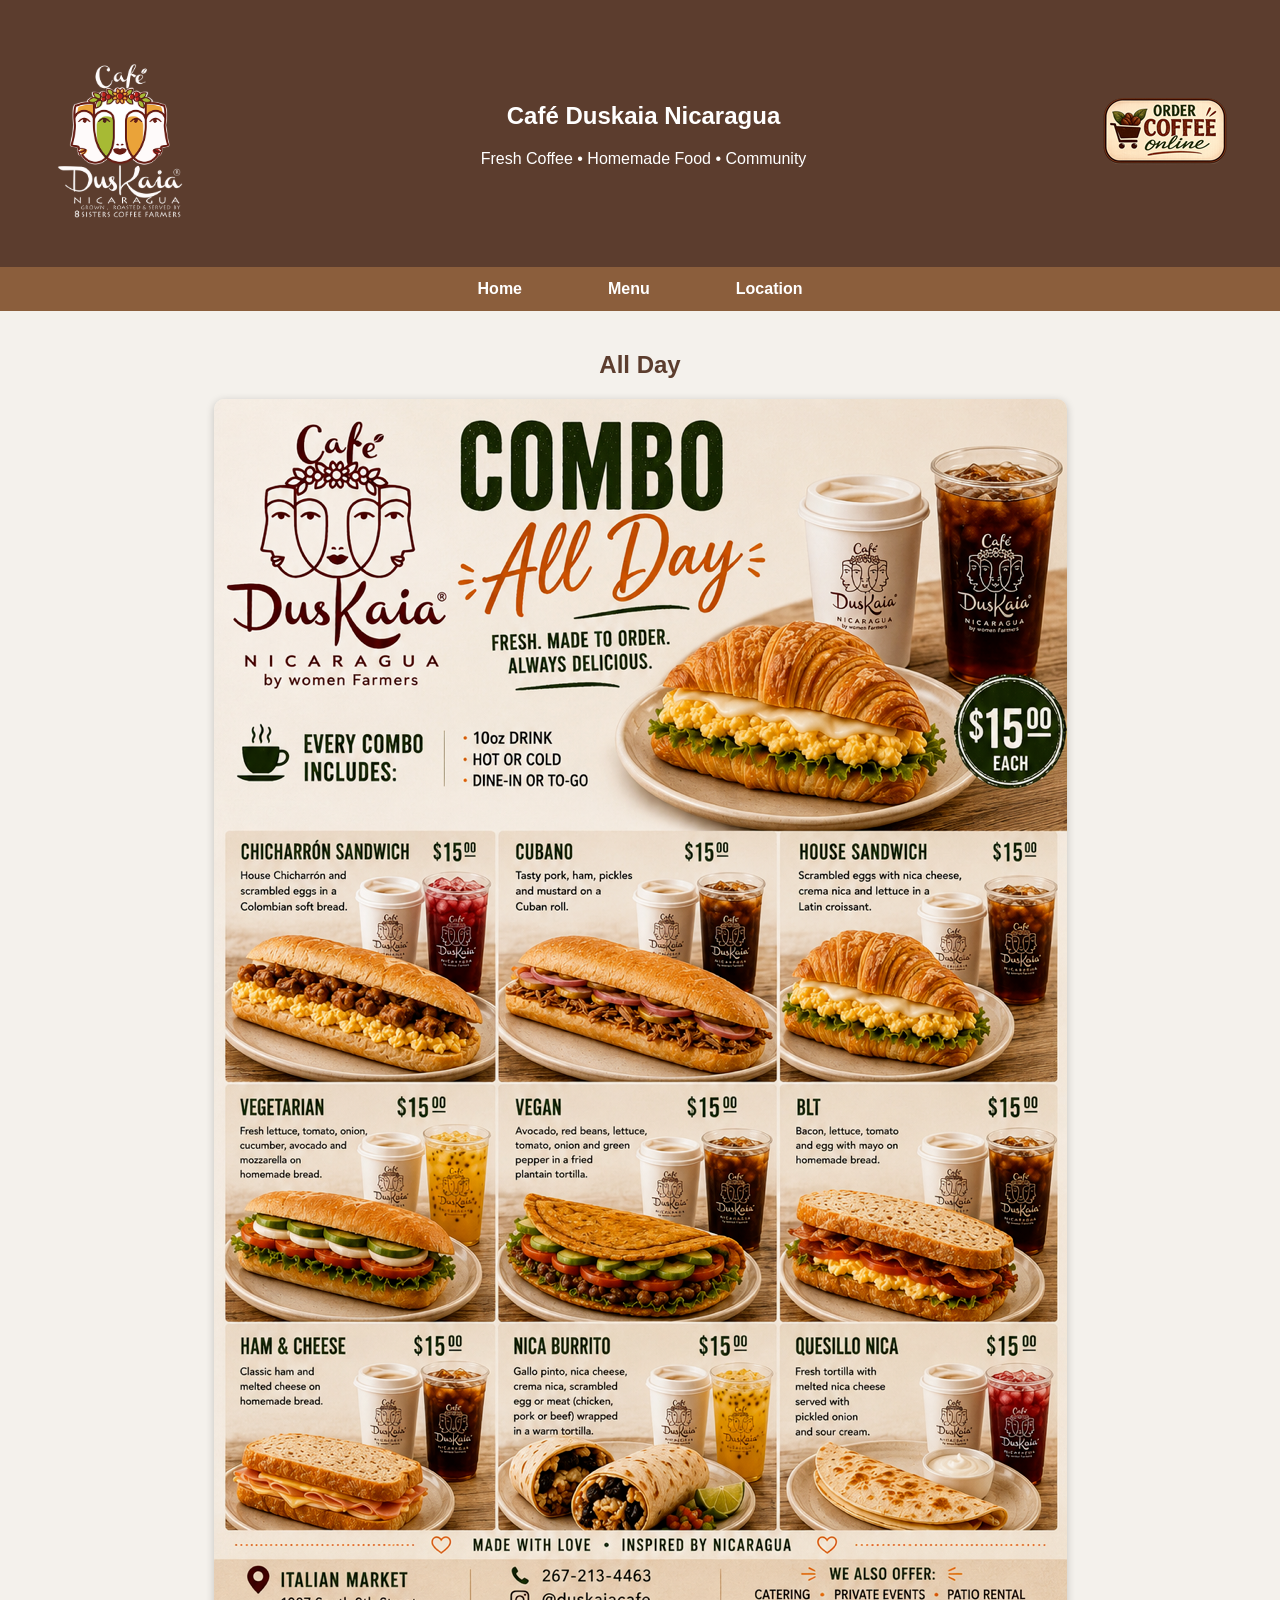
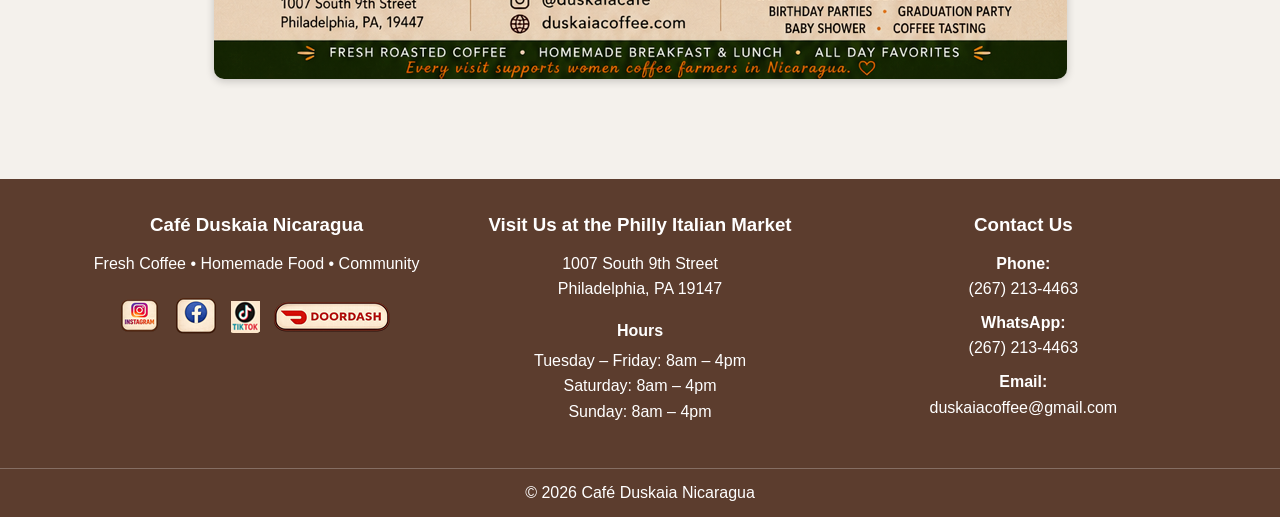
==== allday.html @ 3fafeb66 "Update allday.html" ====
<!DOCTYPE html>
<html lang="en">
<head>
  <head>
  <meta charset="UTF-8">
  <meta name="viewport" content="width=device-width, initial-scale=1.0">

  <meta name="google-site-verification" content="4JELVbCpidSkYDJhZJKJHk44YbaW57GUZ6Q9KG6nmcw" />

  <title>Combo All Day Meals | Café Duskaia Nicaragua | Philadelphia</title>
  <meta name="description"
        content="Explore the combo all day meals served at Café Duskaia Nicaragua in Philadelphia's historic Italian Market.">

  <link rel="stylesheet" href="style.css">
</head>
</head>

<body>

  <header>
     <img src="logo.png" alt="Duskaia" class="logo">

    <div class="header-text">
       <h2>Café Duskaia Nicaragua</h2>
       <p>Fresh Coffee • Homemade Food • Community</p>
    </div>
    
     <a href="https://duskaiacoffee.com/"
     target="_blank"
     rel="noopener noreferrer">

     <img src="orderbeans.png" alt="Order Beans" class="social-icon">
     </a>
  </header>

  <nav class="navbar">
     <div class="nav-left">
       <a href="index.html">Home</a>
     </div>

     <div class="nav-center">
       <div class="dropdown">

         <button class="dropbtn">
           Menu 
         </button>

         <div class="dropdown-content">
           <a href="DrinkMenu.html">Drinks</a>
           <a href="DrinkSpecials.html">Summer Drinks</a>
           <a href="breakfast.html">Breakfast & Lunch</a>
           <a href="lunch.html">Fusion</a>
           <a href="allday.html">All Day Meals</a>
           <a href="specials.html">Food Specials</a>
         </div>
       </div>
     </div>
     <div class="nav-right">
       <a href="location.html">Location</a>
     </div>
   </nav>

<main>

  <section>
    <h2>All Day</h2>

    <div class="menu-image">
        <img src="All_Day.png" alt=" All Day Menu">
    </div>

  </section>
</main>

 <footer class="site-footer">
  <div class="footer-container">
<div class="footer-column footer-about">
  <h3>Café Duskaia Nicaragua</h3>
  <p>Fresh Coffee • Homemade Food • Community</p>

  <div class="social-links">
    <a href="https://www.instagram.com/duskaiacafe"
       target="_blank"
       rel="noopener noreferrer">
      <img src="instagram.png" alt="Instagram" class="social-icon">
    </a>

    <a href="https://www.facebook.com/people/Caf%C3%A9-Duskaia-Nicaragua/100090121101163/"
       target="_blank"
       rel="noopener noreferrer">
      <img src="facebook.png" alt="Facebook" class="social-icon">
    </a>

    <a href="https://www.tiktok.com/@cafeduskaianicaragua"
       target="_blank"
       rel="noopener noreferrer">
      <img src="tiktok.png" alt="TikTok" class="social-icon">
    </a>

    <a href="https://www.doordash.com/store/caf%C3%A9-duskaia-nicaragua-philadelphia-39633353/91734346/"
       target="_blank"
       rel="noopener noreferrer">
      <img src="doordash.png" alt="DoorDash" class="social-icon">
    </a>
  </div>
</div>


<div class="footer-column">
  <h3>Visit Us at the Philly Italian Market</h3>

  <p>
    <a href="https://www.google.com/maps/search/?api=1&query=1007+S+9th+St,+Philadelphia,+PA+19147"
       target="_blank"
       rel="noopener noreferrer">
      1007 South 9th Street<br>
      Philadelphia, PA 19147
    </a>
  </p>

  <h4>Hours</h4>

  <p>
    Tuesday – Friday: 8am – 4pm<br>
    Saturday: 8am – 4pm<br>
    Sunday: 8am – 4pm
  </p>
</div>

<div class="footer-column">
  <h3>Contact Us</h3>

  <p>
    <strong>Phone:</strong><br>
    <a href="tel:+12672134463">
      (267) 213-4463
    </a>
  </p>

  <p>
    <strong>WhatsApp:</strong><br>
    <a href="https://wa.me/12672134463"
       target="_blank"
       rel="noopener noreferrer">
      (267) 213-4463
    </a>
  </p>

  <p>
    <strong>Email:</strong><br>
    <a href="mailto:duskaiacoffee@gmail.com">
      duskaiacoffee@gmail.com
    </a>
  </p>
</div>
  </div>
  <div class="footer-bottom">
    <p>© 2026 Café Duskaia Nicaragua</p>
  </div>
</footer>

</body>
</html>
---- style.css ----
/* General Page Styling */

body {
  font-family: Arial, sans-serif;
  margin: 0;
  background-color: #f4f1ec;
  color: #333;
}

/* Header */

header {
  background-color: #5c3d2e;
  color: white;

  display: flex;
  align-items: center;
  justify-content: space-between;

  padding: 20px 40px;
}

/* Logo images */

.logo {
  width: 160px;
  height: auto;
}

/* order beans button */

.orderbeans-icon {
    transition: transform 0.3s ease, opacity 0.3s ease;
}

.orderbeans-icon:hover {
    transform: scale(1.1);
    opacity: 0.9;
}

/* social media icons */

.social-icon {
    transition: transform 0.3s ease, opacity 0.3s ease;
}

.social-icon:hover {
    transform: scale(1.1);
    opacity: 0.9;
}

/* Center text */

.header-text {
  text-align: center;
  flex-grow: 1;
}


/* Navigation */
.navbar {
    background-color: #8b5e3c;
    display: flex;
    justify-content: center;
    align-items: center;
    gap: 80px;          /* Controls spacing between Home, Menu, and Location */
    padding: 12px;
}

.nav-left,
.nav-center,
.nav-right {
    flex: 0;
    text-align: center;
}

.navbar a,
.dropbtn {
  color: white;
  text-decoration: none;
  font-weight: bold;
  background: none;
  border: none;
  font-size: 16px;
  cursor: pointer;
}

.navbar a:hover,
.dropbtn:hover {
  color: #ffd9b3;
}


/* Dropdown */

.dropdown {
  display: inline-block;
  position: relative;
}

.dropdown-content {
  display: none;
  position: absolute;
  background: white;
  min-width: 220px;
  box-shadow: 0 4px 10px rgba(0,0,0,.2);
  border-radius: 6px;
  left: 50%;
  transform: translateX(-50%);
  z-index: 1000;
}

.dropdown-content a {
  color: #5c3d2e;
  display: block;
  padding: 12px 16px;
  text-align: left;
  text-decoration: none;
}

.dropdown-content a:hover {
  background: #f4f1ec;
}

.dropdown:hover .dropdown-content {
  display: block;
}


/* Main Content */

main {
  padding: 20px;
}

/* Hero Image */

.hero img {
  width: 100%;
  max-width: 900px;
  display: block;
  margin: auto;
  border-radius: 10px;
}

/* Sections */

section {
  margin-bottom: 40px;
}

/* Menu Lists */

.menu-list {
  list-style-type: square;
  padding-left: 20px;
}

.menu-list li {
  margin-bottom: 10px;
  font-size: 18px;
}

/* Two Column Menu Layout */

.menu-columns {
  display: flex;
  justify-content: space-between;
  gap: 40px;
  margin-top: 20px;
}

.menu-column {
  flex: 1;
  background-color: #fff;
  padding: 20px;
  border-radius: 10px;
  box-shadow: 0 2px 6px rgba(0,0,0,0.1);
}

.menu-column h3 {
  text-align: center;
  color: #5c3d2e;
}

section p {
  text-align: center;
}

.our-story p {
  text-align: left;
}

/* Tables */

table {
  width: 60%;
  border-collapse: collapse;
  margin-left: auto;
  margin-right: auto;
  margin-top: 20px;
}

table, th, td {
  border: 1px solid #333;
}

th, td {
  padding: 10px;
  text-align: center;
}

/* Video and Map */
iframe {
  display: block;
  width: 100%;
  max-width: 600px;
  aspect-ratio: 16 / 9;
  height: auto;
  border: 0;
  margin: 20px auto 0;
}

/* Footer */
.site-footer {
background-color: #5c3d2e;
color: white;
margin-top: 40px;
}

.footer-container {
max-width: 1100px;
margin: 0 auto;
padding: 35px 30px;
display: flex;
justify-content: space-between;
gap: 50px;
}

.footer-column {
flex: 1;
text-align: center;
}

.footer-column h3 {
color: white;
margin-top: 0;
margin-bottom: 15px;
}

.footer-column h4 {
color: white;
margin-top: 20px;
margin-bottom: 8px;
}

.footer-column p {
margin: 8px 0;
line-height: 1.6;
}

.footer-column a {
color: white;
text-decoration: none;
}

.footer-column a:hover {
color: #ffd9b3;
}

/* Social Media Links */

.social-links {
display: flex;
justify-content: center;
align-items: center;
gap: 12px;
margin-top: 20px;
}

.social-icon {
transition: transform 0.3s ease, opacity 0.3s ease;
}

.social-icon:hover {
transform: scale(1.1);
opacity: 0.9;
}

/* Copyright */

.footer-bottom {
border-top: 1px solid rgba(255, 255, 255, 0.25);
text-align: center;
padding: 15px 20px;
}

.footer-bottom p {
margin: 0;
}


section h2,h3 {
  text-align: center;
  color:#5c3d2e;
  margin-bottom:20px;
}

/* Breakfast Menu Image */

.menu-image {
  text-align: center;
}

.menu-image img {
  width: 100%;
  max-width: 853px;   /* Original image width */
  height: auto;       /* Keeps proportions */
  display: block;
  margin: 0 auto;
  border-radius: 10px;
  box-shadow: 0 2px 8px rgba(0,0,0,0.2);
}


/* Mobile Responsive Design */

@media (max-width: 768px) {

  /* Stack menu columns vertically */
  .menu-columns {
    flex-direction: column;
  }

  /* Header layout for phones */
  header {
    flex-direction: column;
    text-align: center;
    padding: 20px;
  }

  /* Smaller logos on mobile */
  .logo {
    width: 90px;
    margin-bottom: 5px;
  }

  /* Navigation links stack nicely */
 .navbar {
    flex-direction: column;
    gap: 15px;
}

.nav-left,
.nav-center,
.nav-right {
    text-align: center;
    width: 100%;
}

.dropdown-content {
    position: static;
    transform: none;
    width: 100%;
}

  /* Slightly smaller menu text */
  .menu-list li {
    font-size: 16px;
  }

  /* Mobile Footer */
  .footer-container {
     flex-direction: column;
     gap: 30px;
     padding: 30px 20px;
   }

   .footer-column {
      width: 100%;
   }
}
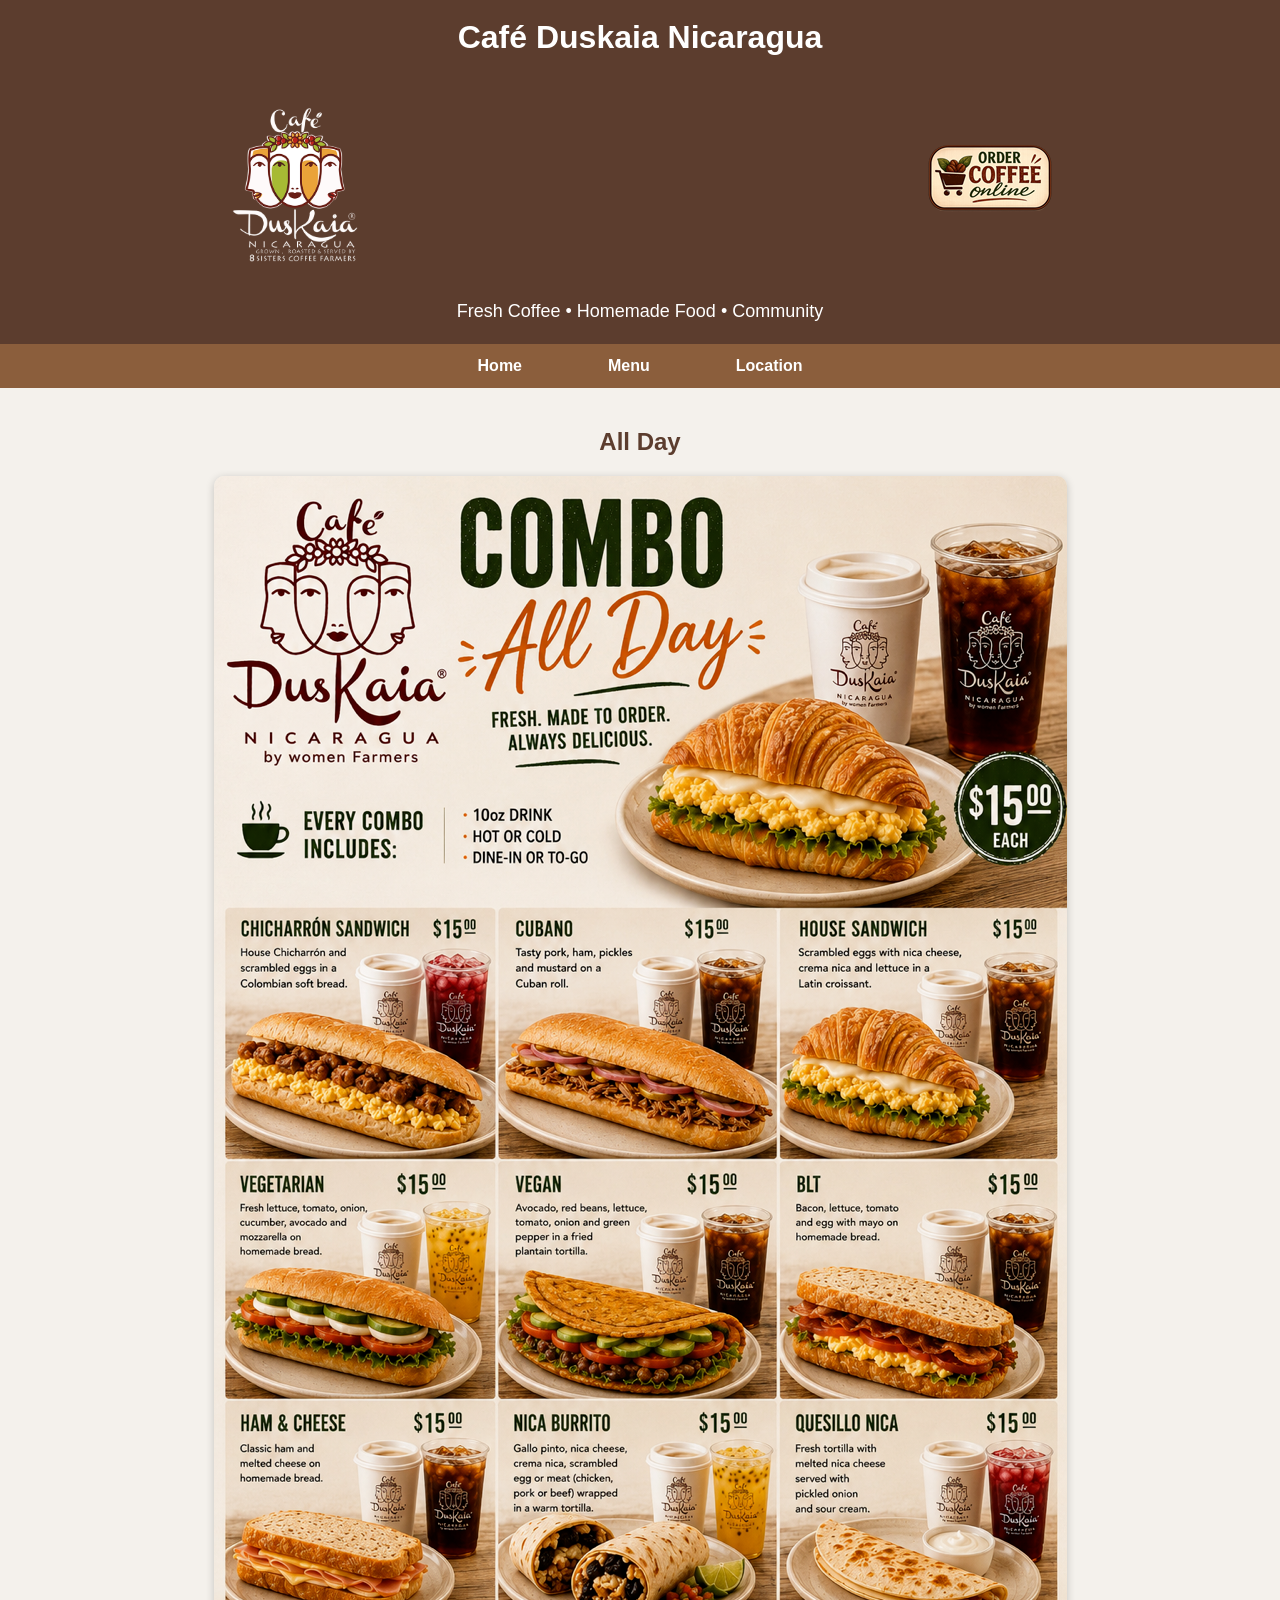
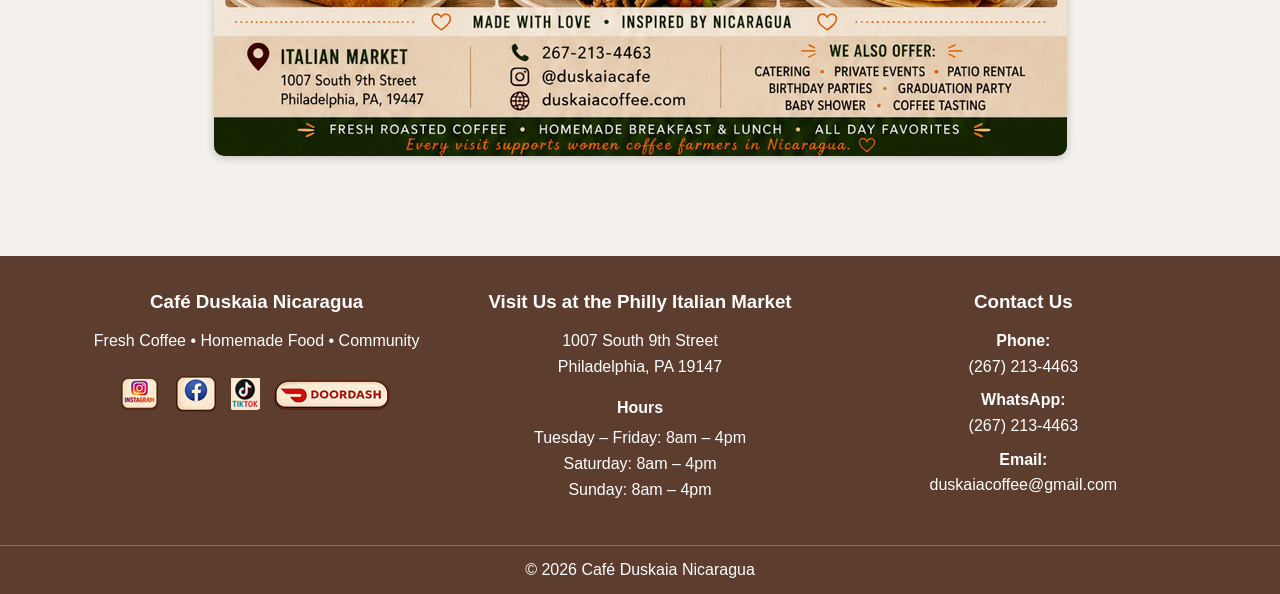
==== commit 2bfb6d81: "Update allday.html" ====
--- a/allday.html
+++ b/allday.html
@@ -17,21 +17,30 @@
 
 <body>
 
-  <header>
-     <img src="logo.png" alt="Duskaia" class="logo">
+<header class="site-header">
 
-    <div class="header-text">
-       <h2>Café Duskaia Nicaragua</h2>
-       <p>Fresh Coffee • Homemade Food • Community</p>
-    </div>
-    
-     <a href="https://duskaiacoffee.com/"
-     target="_blank"
-     rel="noopener noreferrer">
+  <!-- Line 1: Café name -->
+  <div class="header-title">
+    <h1>Café Duskaia Nicaragua</h1>
+  </div>
 
-     <img src="orderbeans.png" alt="Order Beans" class="social-icon">
-     </a>
-  </header>
+  <!-- Line 2: Logo left / Order Beans right -->
+  <div class="header-middle">
+    <img src="logo.png" alt="Duskaia" class="logo">
+
+    <a href="https://duskaiacoffee.com/"
+       target="_blank"
+       rel="noopener noreferrer">
+      <img src="orderbeans.png" alt="Order Beans" class="orderbeans-icon">
+    </a>
+  </div>
+
+  <!-- Line 3: Tagline -->
+  <div class="header-tagline">
+    <p>Fresh Coffee • Homemade Food • Community</p>
+  </div>
+
+</header>
 
   <nav class="navbar">
      <div class="nav-left">
--- a/style.css
+++ b/style.css
@@ -9,52 +9,84 @@
 
 /* Header */
 
-header {
+/* =========================================
+   HEADER
+   ========================================= */
+
+.site-header {
   background-color: #5c3d2e;
   color: white;
+  padding: 18px 40px 20px;
+
+  display: grid;
+  grid-template-rows: auto auto auto;
+  row-gap: 8px;
+}
+
+/* -----------------------------------------
+   LINE 1 - Café Duskaia Nicaragua
+   ----------------------------------------- */
+
+.header-title {
+  text-align: center;
+}
+
+.header-title h1 {
+  margin: 0;
+  color: white;
+  font-size: 32px;
+  font-weight: bold;
+  line-height: 1.2;
+}
+
+/* -----------------------------------------
+   LINE 2 - Logo left / Order Beans right
+   ----------------------------------------- */
+
+.header-middle {
+  width: 75%;
+  max-width: 850px;
+  margin: 0 auto;
 
   display: flex;
   align-items: center;
   justify-content: space-between;
-
-  padding: 20px 40px;
-}
-
-/* Logo images */
+}
 
 .logo {
   width: 160px;
   height: auto;
-}
-
-/* order beans button */
+  display: block;
+}
 
 .orderbeans-icon {
-    transition: transform 0.3s ease, opacity 0.3s ease;
+  display: block;
+  height: auto;
+
+  transition: transform 0.3s ease,
+              opacity 0.3s ease;
 }
 
 .orderbeans-icon:hover {
-    transform: scale(1.1);
-    opacity: 0.9;
-}
-
-/* social media icons */
-
-.social-icon {
-    transition: transform 0.3s ease, opacity 0.3s ease;
-}
-
-.social-icon:hover {
-    transform: scale(1.1);
-    opacity: 0.9;
-}
-
-/* Center text */
-
-.header-text {
-  text-align: center;
-  flex-grow: 1;
-}
+  transform: scale(1.1);
+  opacity: 0.9;
+}
+
+/* -----------------------------------------
+   LINE 3 - Tagline
+   ----------------------------------------- */
+
+.header-tagline {
+  text-align: center;
+}
+
+.header-tagline p {
+  margin: 0;
+  color: white;
+  font-size: 18px;
+  line-height: 1.4;
+}
+
 
 
 /* Navigation */
@@ -332,30 +364,50 @@
     flex-direction: column;
   }
 
-  /* Header layout for phones */
-  header {
-    flex-direction: column;
-    text-align: center;
-    padding: 20px;
+  /* =========================================
+   MOBILE HEADER
+   ========================================= */
+
+.site-header {
+  padding: 14px 15px 16px;
+  row-gap: 6px;
+}
+
+.header-title h1 {
+  font-size: 24px;
+}
+
+  .header-middle {
+    width: 100%;
   }
 
-  /* Smaller logos on mobile */
-  .logo {
-    width: 90px;
-    margin-bottom: 5px;
-  }
+.logo {
+  width: 110px;
+}
+
+.orderbeans-icon {
+  max-width: 145px;
+}
+
+.header-tagline p {
+  font-size: 15px;
+}
+  
 
   /* Navigation links stack nicely */
  .navbar {
-    flex-direction: column;
-    gap: 15px;
+    flex-direction: row;
+    justify-content: space-around;
+    align-items: center;
+    gap: 0;
 }
 
 .nav-left,
 .nav-center,
 .nav-right {
     text-align: center;
-    width: 100%;
+    width: auto;
+    flex: 1;
 }
 
 .dropdown-content {
@@ -379,4 +431,15 @@
    .footer-column {
       width: 100%;
    }
-}
+
+  /* Social media icons on mobile */
+  .social-links {
+     gap: 8px;
+     flex-wrap: nowrap;
+   }
+
+  .social-icon {
+    /*width: 34px; */
+    height: 40px;
+  }
+}
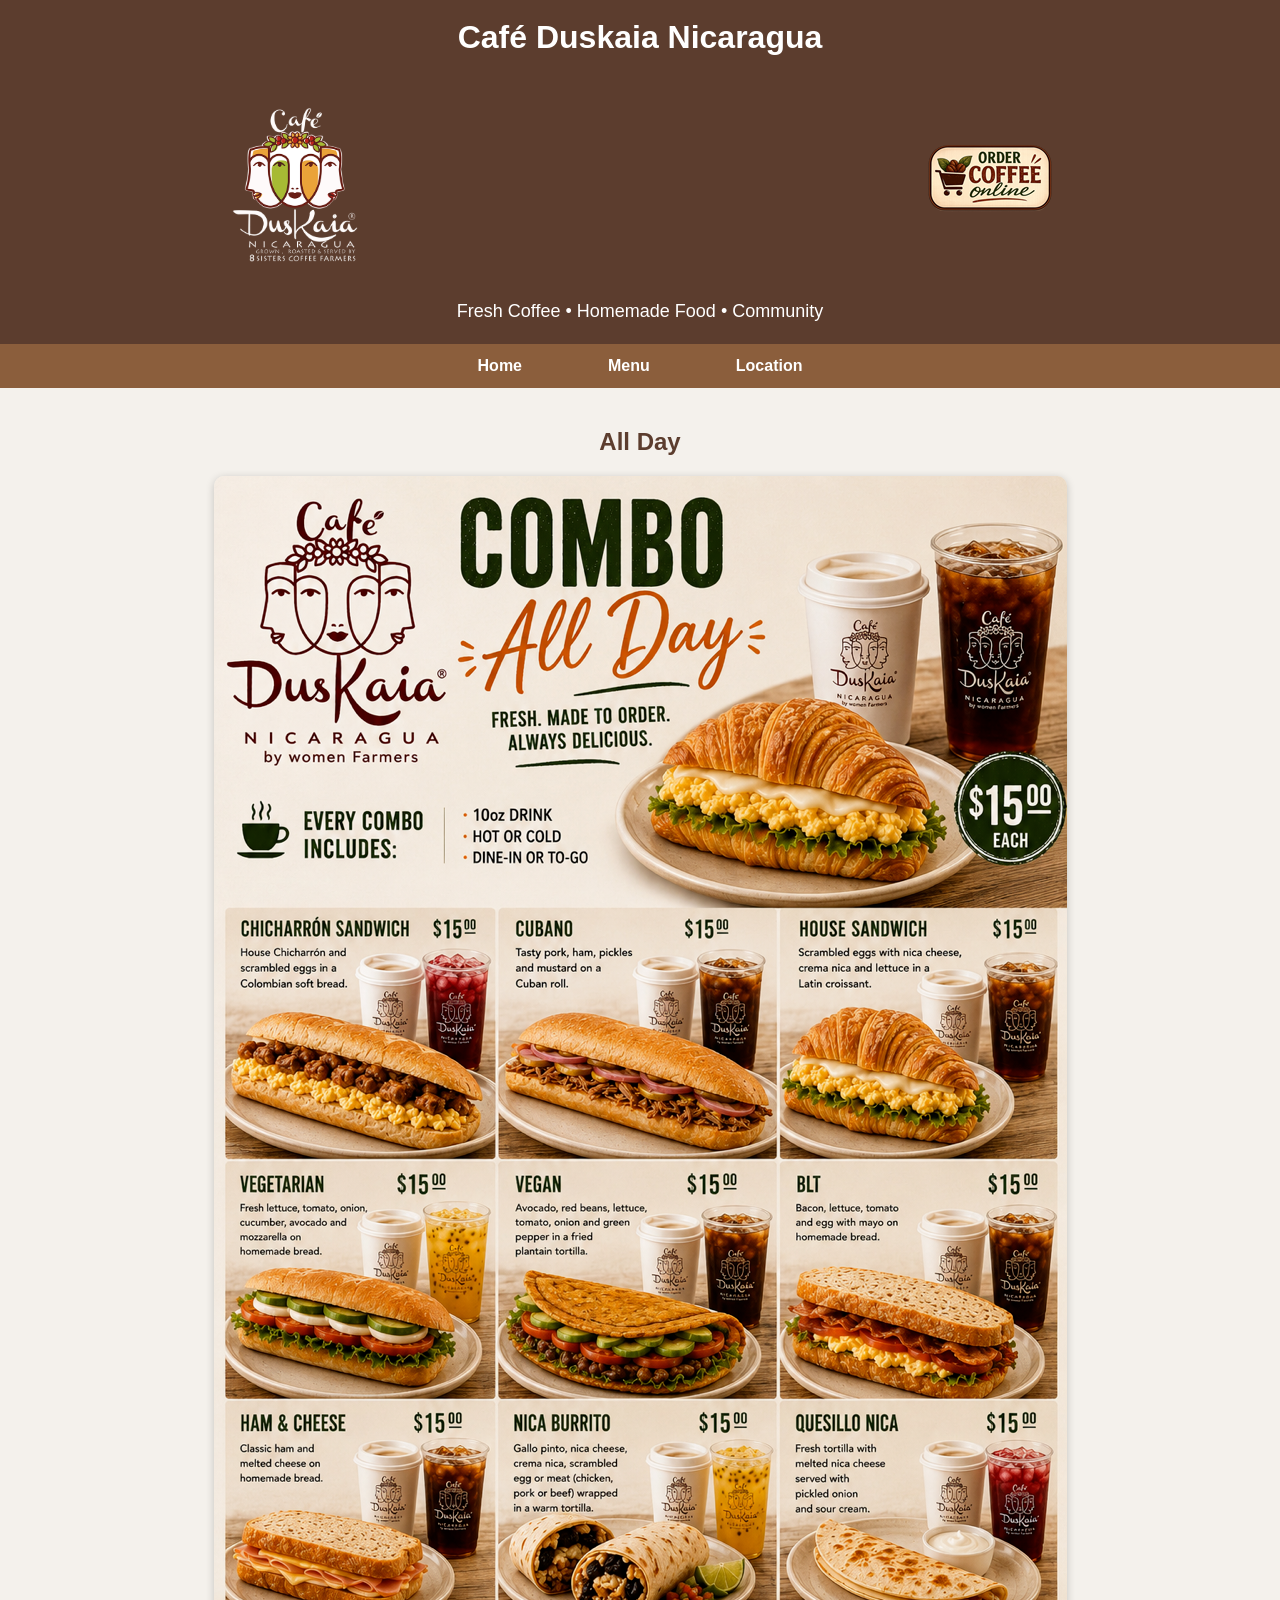
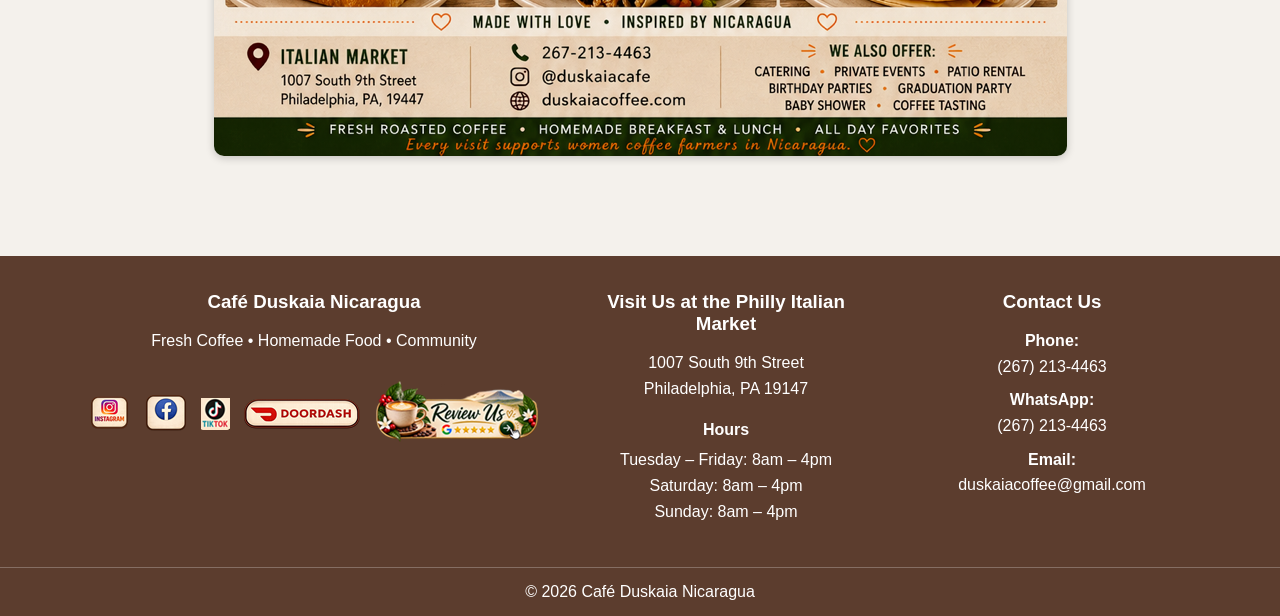
==== commit 335312be: "Update allday.html" ====
--- a/allday.html
+++ b/allday.html
@@ -111,6 +111,13 @@
        rel="noopener noreferrer">
       <img src="doordash.png" alt="DoorDash" class="social-icon">
     </a>
+
+    <a href="https://g.page/r/CUzpgGr2nJK1EBM/review"
+       target="_blank"
+       rel="noopener noreferrer">
+      <img src="googlereview.png" alt="GoogleReview" class="social-icon">
+    </a>
+   
   </div>
 </div>
 
--- a/style.css
+++ b/style.css
@@ -359,62 +359,62 @@
 
 @media (max-width: 768px) {
 
-  /* Stack menu columns vertically */
-  .menu-columns {
-    flex-direction: column;
-  }
+     /* Stack menu columns vertically */
+   .menu-columns {
+      flex-direction: column;
+   }
 
   /* =========================================
    MOBILE HEADER
    ========================================= */
 
-.site-header {
-  padding: 14px 15px 16px;
-  row-gap: 6px;
-}
-
-.header-title h1 {
-  font-size: 24px;
-}
+   .site-header {
+     padding: 14px 15px 16px;
+     row-gap: 6px;
+   }
+
+   .header-title h1 {
+     font-size: 24px;
+   }
 
   .header-middle {
     width: 100%;
   }
 
-.logo {
-  width: 110px;
-}
-
-.orderbeans-icon {
-  max-width: 145px;
-}
-
-.header-tagline p {
-  font-size: 15px;
-}
+  .logo {
+     width: 110px;
+  }
+
+  .orderbeans-icon {
+     max-width: 145px;
+  }
+
+  .header-tagline p {
+     font-size: 15px;
+  }
   
 
   /* Navigation links stack nicely */
- .navbar {
+  .navbar {
     flex-direction: row;
     justify-content: space-around;
     align-items: center;
     gap: 0;
-}
-
-.nav-left,
-.nav-center,
-.nav-right {
+  }
+
+  .nav-left,
+  .nav-center,
+  .nav-right {
     text-align: center;
     width: auto;
     flex: 1;
-}
-
-.dropdown-content {
+  }
+
+  .dropdown-content {
     position: static;
     transform: none;
     width: 100%;
-}
+  }
 
   /* Slightly smaller menu text */
   .menu-list li {
@@ -432,14 +432,37 @@
       width: 100%;
    }
 
-  /* Social media icons on mobile */
-  .social-links {
-     gap: 8px;
-     flex-wrap: nowrap;
-   }
-
-  .social-icon {
-    /*width: 34px; */
-    height: 40px;
-  }
-}
+   /* Social media icons on mobile */
+   .social-links {
+      display: flex;
+      justify-content: center;
+      align-items: center;
+      gap: 8px;
+      flex-wrap: wrap;
+   }
+
+   /* First four icons */
+   .social-links a:not(:last-child) {
+     flex: 0 0 auto;
+   }
+
+   /* Google Review gets its own row */
+   .social-links a:last-child {
+      flex-basis: 100%;
+      display: flex;
+      justify-content: center;
+      margin-top: 8px;
+   }
+
+   /* Icon sizes */
+   .social-icon {
+      height: 40px;
+      width: auto;
+   }
+
+   /* Make Google Review button larger */
+   .social-links a:last-child .social-icon {
+      height: 100px;
+   }
+   
+}
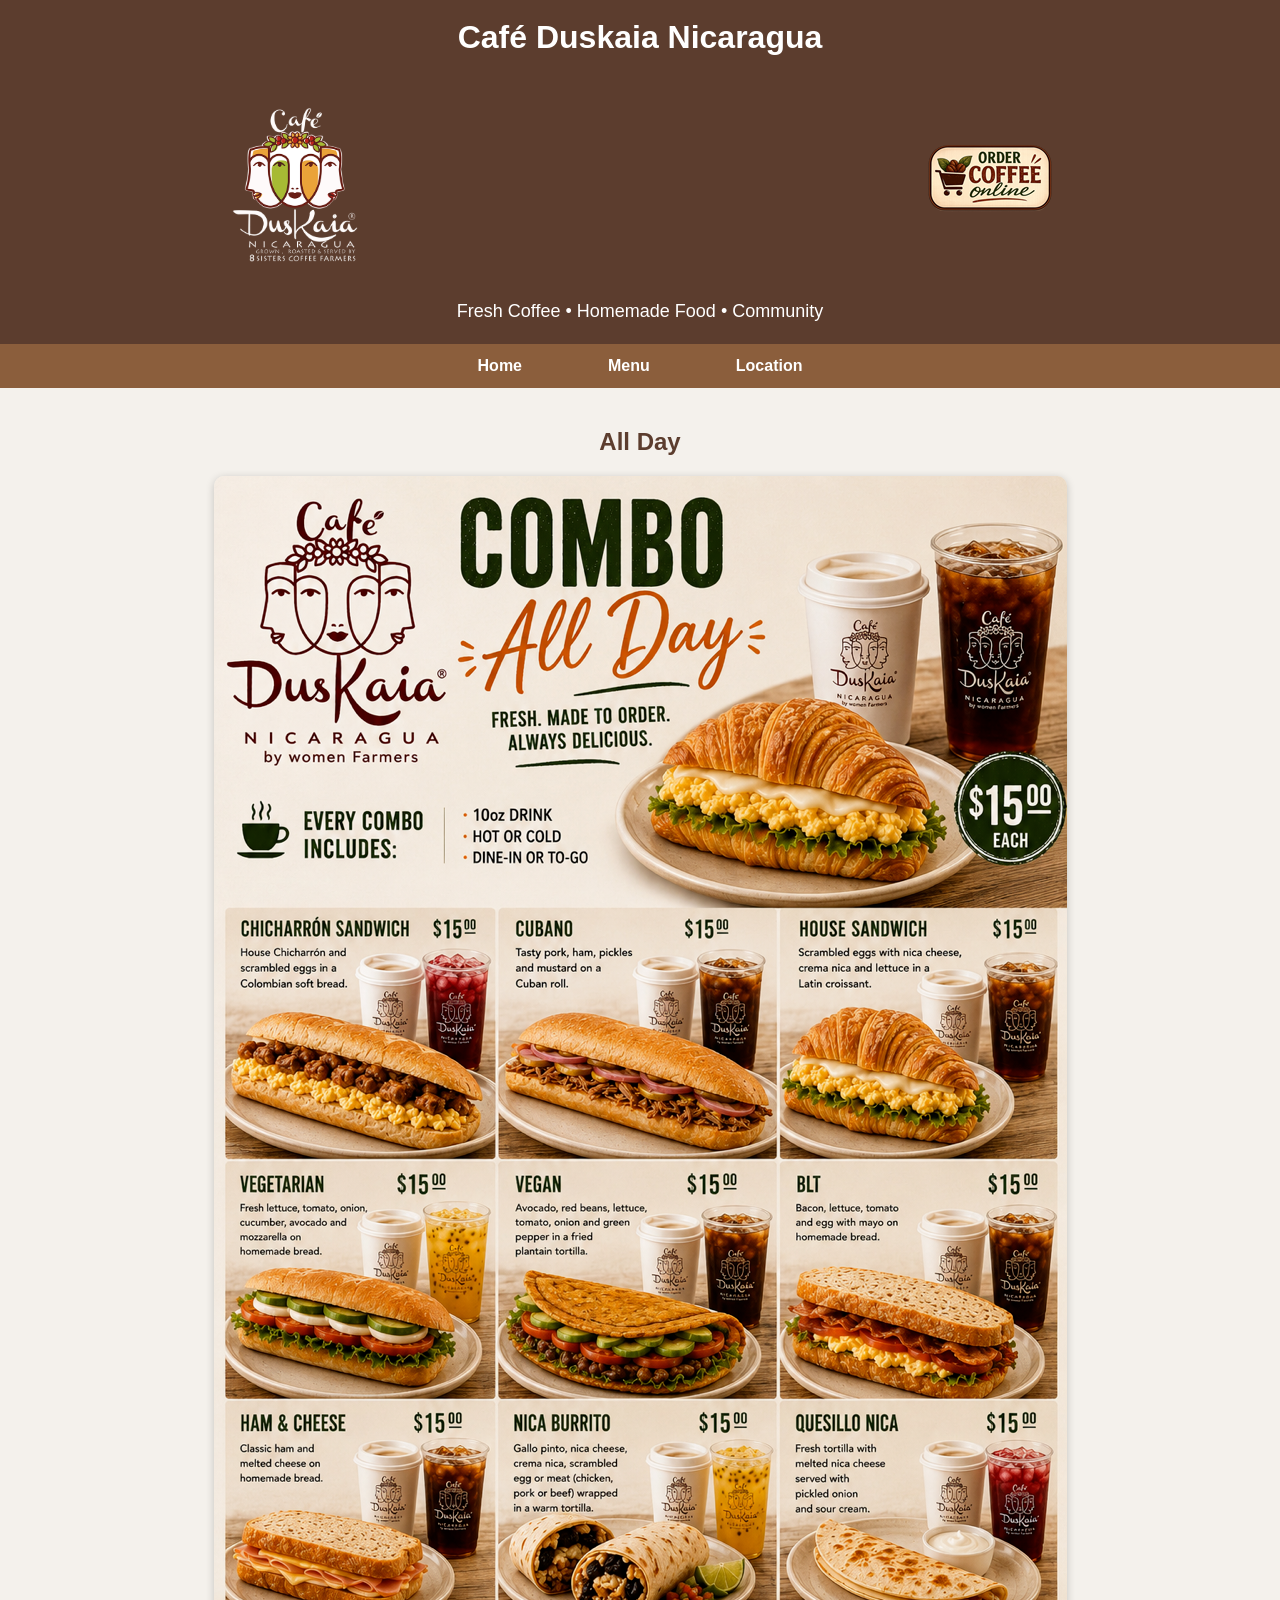
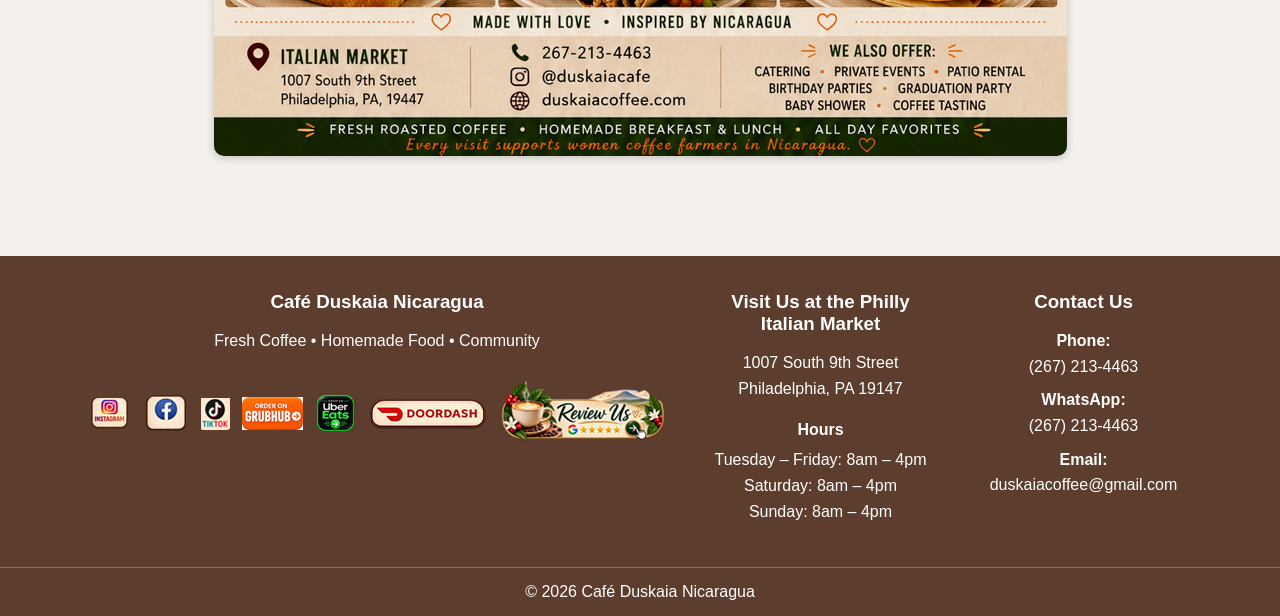
==== commit 8ffa2967: "Update allday.html" ====
--- a/allday.html
+++ b/allday.html
@@ -106,6 +106,18 @@
       <img src="tiktok.png" alt="TikTok" class="social-icon">
     </a>
 
+    <a href="https://www.grubhub.com/restaurant/cafe-duskaia-1146-south-9th-street-philadelphia/10939008"
+       target="_blank"
+       rel="noopener noreferrer">
+      <img src="grubhub.png" alt="GrubHub" class="social-icon">
+    </a>
+
+    <a href="https://www.ubereats.com/store/cafe-duskaia-de/Ij6dhevTWNCK0BL0wIrEbQ?ps=1"
+       target="_blank"
+       rel="noopener noreferrer">
+      <img src="ubereats.png" alt="UberEats" class="social-icon">
+    </a>
+
     <a href="https://www.doordash.com/store/caf%C3%A9-duskaia-nicaragua-philadelphia-39633353/91734346/"
        target="_blank"
        rel="noopener noreferrer">
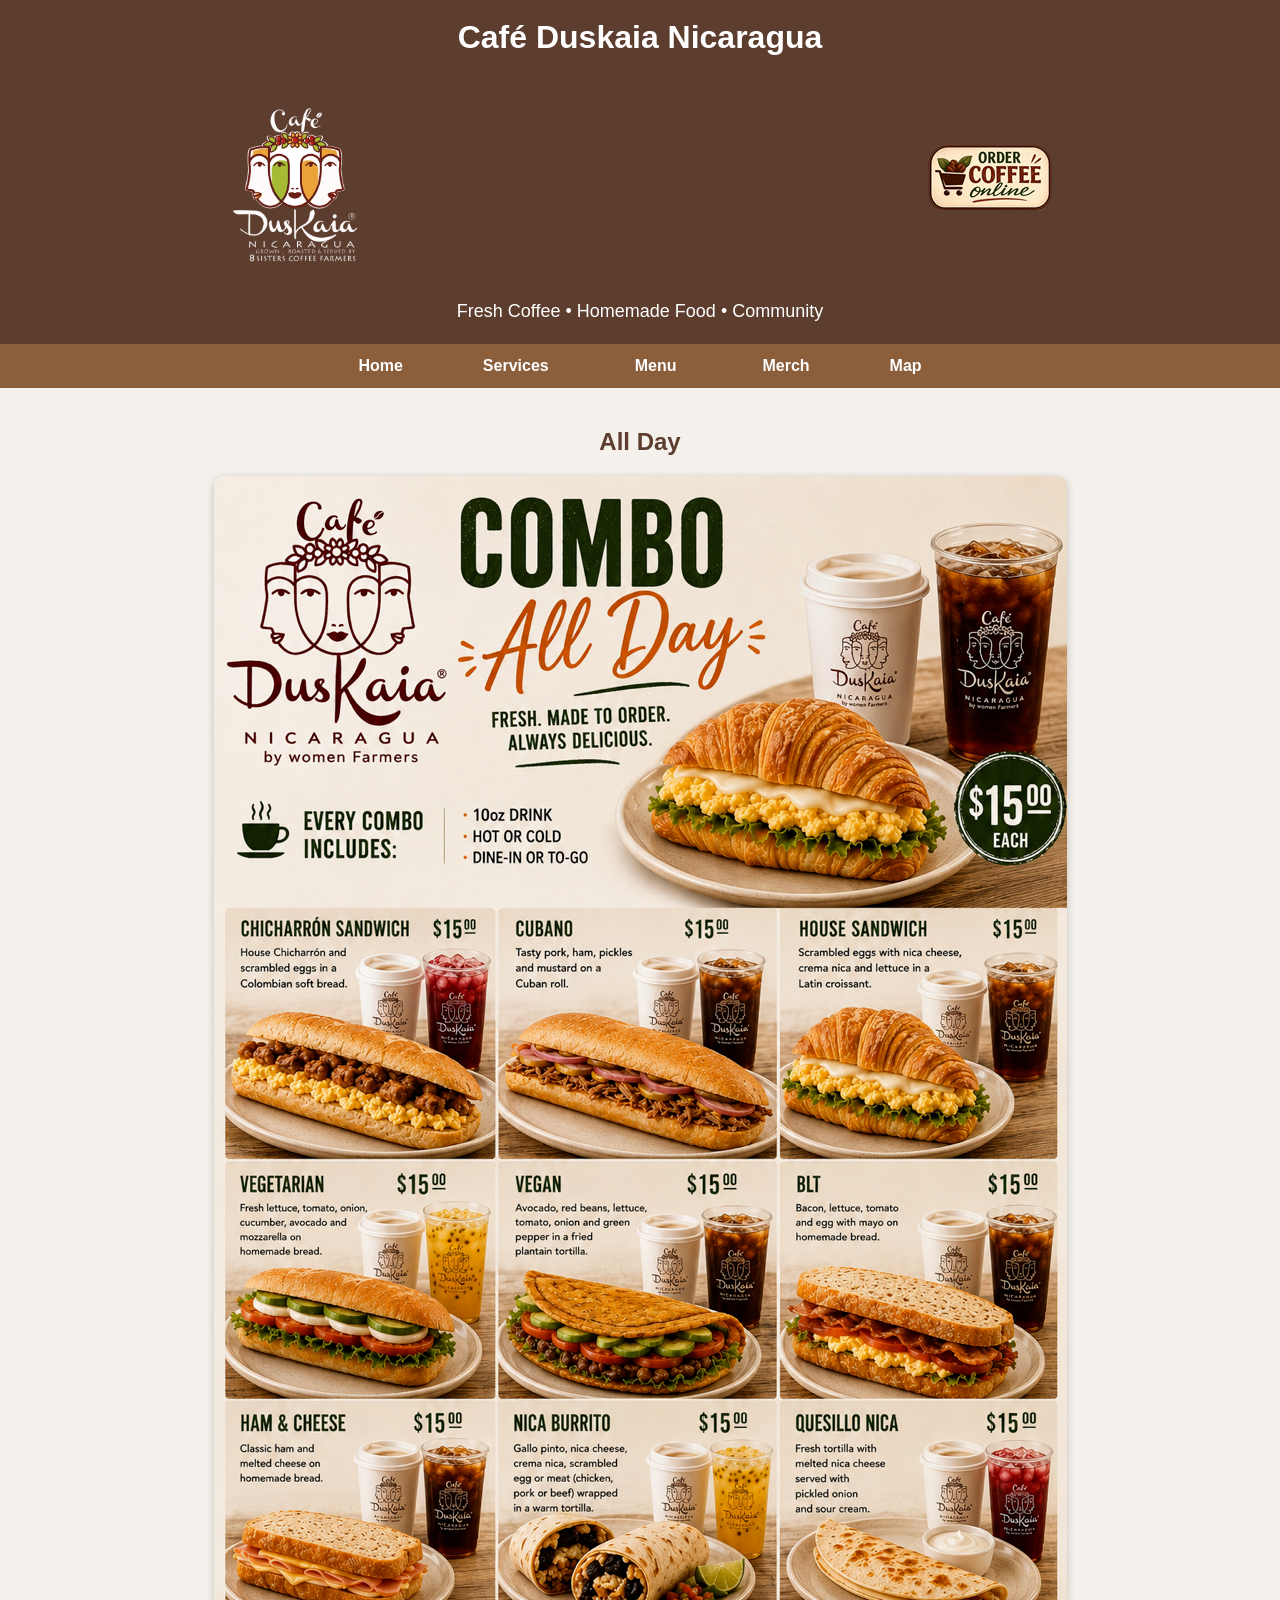
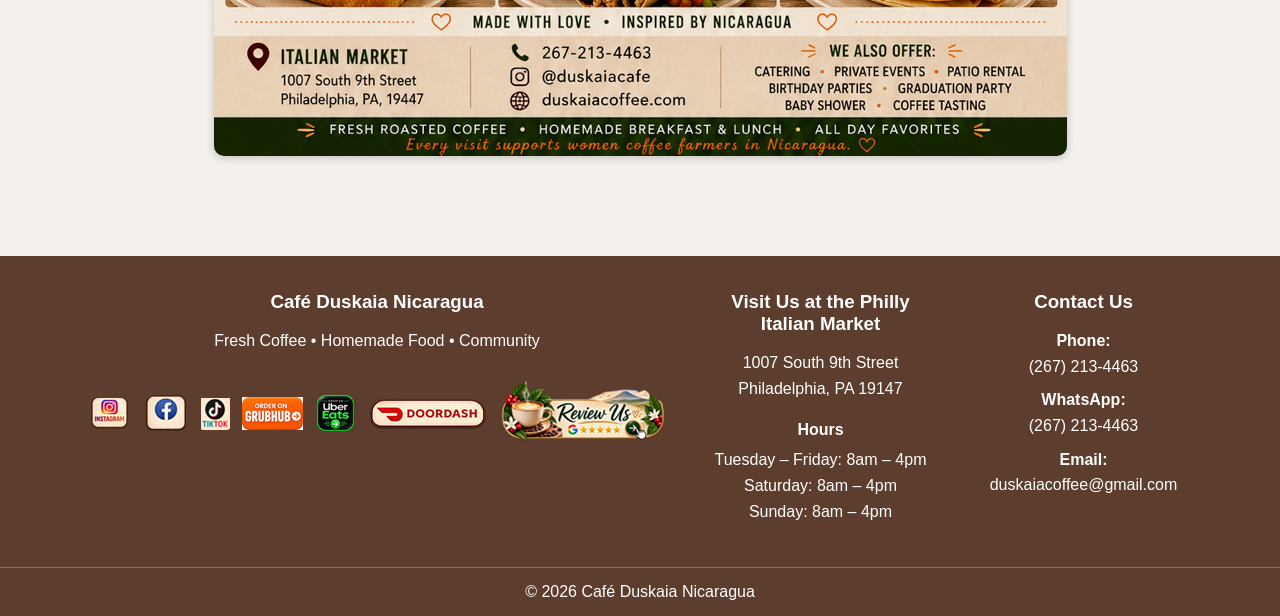
==== commit 57936eb3: "Update allday.html" ====
--- a/allday.html
+++ b/allday.html
@@ -42,32 +42,30 @@
 
 </header>
 
-  <nav class="navbar">
-     <div class="nav-left">
-       <a href="index.html">Home</a>
-     </div>
+<nav class="navbar">
 
-     <div class="nav-center">
-       <div class="dropdown">
+  <a href="index.html">Home</a>
 
-         <button class="dropbtn">
-           Menu 
-         </button>
+  <a href="services.html">Services</a>
 
-         <div class="dropdown-content">
-           <a href="DrinkMenu.html">Drinks</a>
-           <a href="DrinkSpecials.html">Summer Drinks</a>
-           <a href="breakfast.html">Breakfast & Lunch</a>
-           <a href="lunch.html">Fusion</a>
-           <a href="allday.html">All Day Meals</a>
-           <a href="specials.html">Food Specials</a>
-         </div>
-       </div>
-     </div>
-     <div class="nav-right">
-       <a href="location.html">Location</a>
-     </div>
-   </nav>
+  <div class="dropdown">
+    <button class="dropbtn">Menu</button>
+
+    <div class="dropdown-content">
+      <a href="DrinkMenu.html">Drinks</a>
+      <a href="DrinkSpecials.html">Summer Drinks</a>
+      <a href="breakfast.html">Breakfast & Lunch</a>
+      <a href="lunch.html">Fusion</a>
+      <a href="allday.html">All Day Meals</a>
+      <a href="specials.html">Food Specials</a>
+    </div>
+  </div>
+
+  <a href="merch.html">Merch</a>
+
+  <a href="location.html">Map</a>
+
+</nav>
 
 <main>
 
